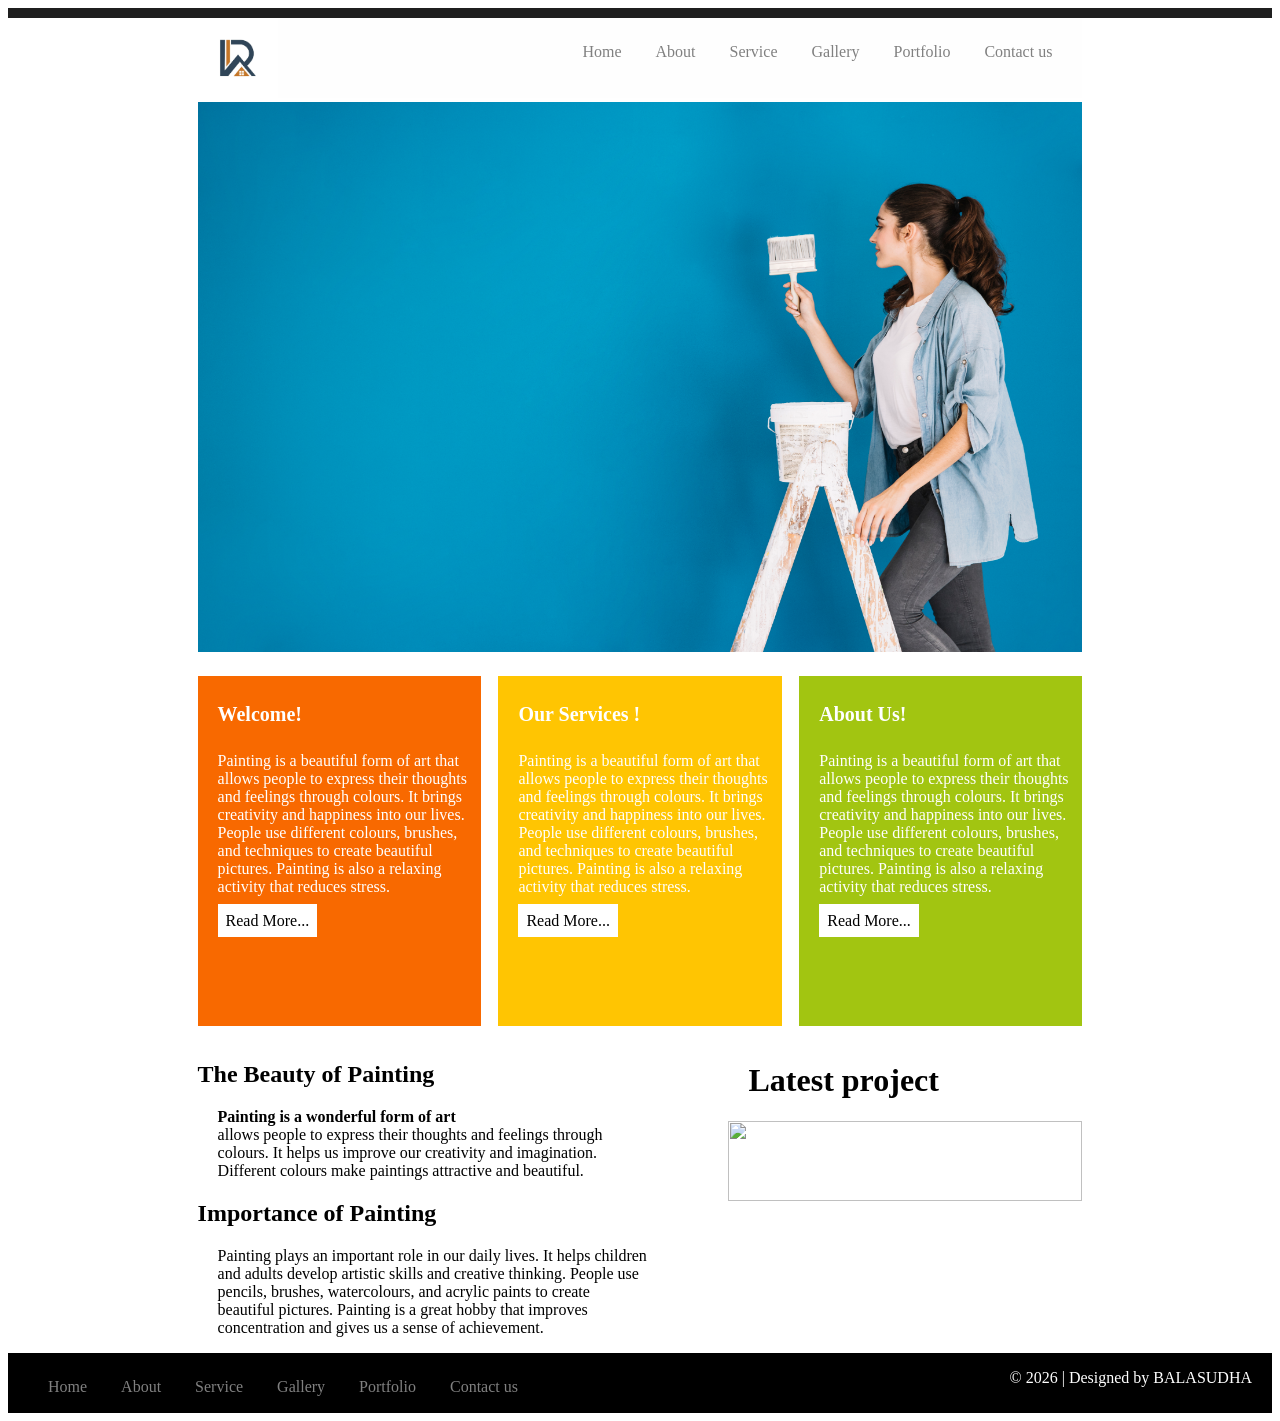
==== home.html @ b520e9f9 "first commit" ====
<!DOCTYPE HTML>
<html>
<head>
<title> sample webpage </title>
<link rel="stylesheet" type="text/css" href="css/style.css" />
<div id="topbar">
</div>
<div id="container">
<div id="header">
<img src="images/logo.png"/>
<ul>
<li> <a href="#">Home </a> </li>
<li> <a href="#">About </a> </li>
<li> <a href="#">Service </a> </li>
<li> <a href="#">Gallery </a> </li>
<li> <a href="#">Portfolio </a> </li>
<li> <a href="#">Contact us </a> </li>
</ul>


<div id="banner">
<img src="images/banner.jpg"/>
</div>

<div id="content1">
<h4 class="heading"> Welcome! </h4>
<p class="para1">Painting is a beautiful form of art that allows people to express their thoughts and feelings through colours. It brings creativity and happiness into our lives. People use different colours, brushes, and techniques to create beautiful pictures. Painting is also a relaxing activity that reduces stress.</p>
<a href="#" class="more"> Read More...</a>
</div>

<div id="content2">
<h4 class="heading"> Our Services ! </h4>
<p class="para1">Painting is a beautiful form of art that allows people to express their thoughts and feelings through colours. It brings creativity and happiness into our lives. People use different colours, brushes, and techniques to create beautiful pictures. Painting is also a relaxing activity that reduces stress.</p>
<a href="#" class="more"> Read More...</a>
</div>

<div id="content3">
<h4 class="heading"> About Us! </h4>
<p class="para1">Painting is a beautiful form of art that allows people to express their thoughts and feelings through colours. It brings creativity and happiness into our lives. People use different colours, brushes, and techniques to create beautiful pictures. Painting is also a relaxing activity that reduces stress.</p>
<a href="#" class="more"> Read More...</a>
</div>


<div id="bottom1">
<h2> The Beauty of Painting </h2>
<p> <b>Painting is a wonderful form of art </b></br> allows people to express their thoughts and feelings through colours. It helps us improve our creativity and imagination. Different colours make paintings attractive and beautiful.</p>

<h2> Importance of Painting</h2>
<p>Painting plays an important role in our daily lives. It helps children and adults develop artistic skills and creative thinking. People use pencils, brushes, watercolours, and acrylic paints to create beautiful pictures. Painting is a great hobby that improves concentration and gives us a sense of achievement.</p>
</div>

<div id="bottom2">
<h1> Latest project</h1>
<img src="images/banner1.jpg" height="270px" width="100%" /> <br>
</div>


</div>
</div>


<div id="footer">
<ul>
<li> <a href="#">Home </a> </li>
<li> <a href="#">About </a> </li>
<li> <a href="#">Service </a> </li>
<li> <a href="#">Gallery </a> </li>
<li> <a href="#">Portfolio </a> </li>
<li> <a href="#">Contact us </a> </li>
</ul>
<p> &copy; 2026 | Designed by BALASUDHA </p>
</div>
</head>
<body>
</body>
</html>
---- css/style.css ----
#topbar
{
background-color:#1F1F1F;
height:10px;
width:100%;
}

body
{
background-color:white;
}

#container
{
width:70%;
margin:0px auto;
}

#header
{
height:80px;
background-color:#FEFEFE;
}


#header img
{
height:80px;
}

#header ul
{
float:right;
margin-top:25px;
}

#header ul li
{
display:inline;
margin-right:30px;
}

#header ul li a
{
color:grey;
text-decoration:none;
font:80px;
}

#banner img
{
width:100%;
height:550px;
padding-bottom:20px;
}

#content1
{
width:32%;
height:350px;
background-color:#F86900;
float:left;
margin-right:2%;

}
#content2
{
width:32%;
height:350px;
background-color:#FFC502;
float:left;
}
#content3
{
width:32%;
height:350px;
background-color:#A2C511;
float:right;
}

.heading
{
color:white;
margin-left:20px;
font-size:20px;

}
.para1
{
color:white;
margin-left:20px;
margin-right:8px;
}
.more
{
text-decoration:none;
color:black;
background-color:white;
padding:8px;
margin-left:20px;
}

#bottom1
{
margin-top:15px;
width:60%;
float:left;
}
#bottom2
{
margin-top:15px;
width:40%;
float:right;
}
#bottom1 h1
{
color:black;
margin-left:20px;
}
#bottom1 p
{
color:black;
margin-left:20px;
margin-right:80px;
}

#bottom2 h1
{
color:black;
margin-left:20px;
}


#footer
{
height:60px;
width:100%;
background-color:black;
clear:both;
}
#footer ul
{
float:left;
margin-top:25px;
}

#footer ul li
{
display:inline;
margin-right:30px;
}

#footer ul li a
{
color:grey;
text-decoration:none;
font:80px
}
#footer p
{
color:white;
float:right;
margin-right:20px;
}
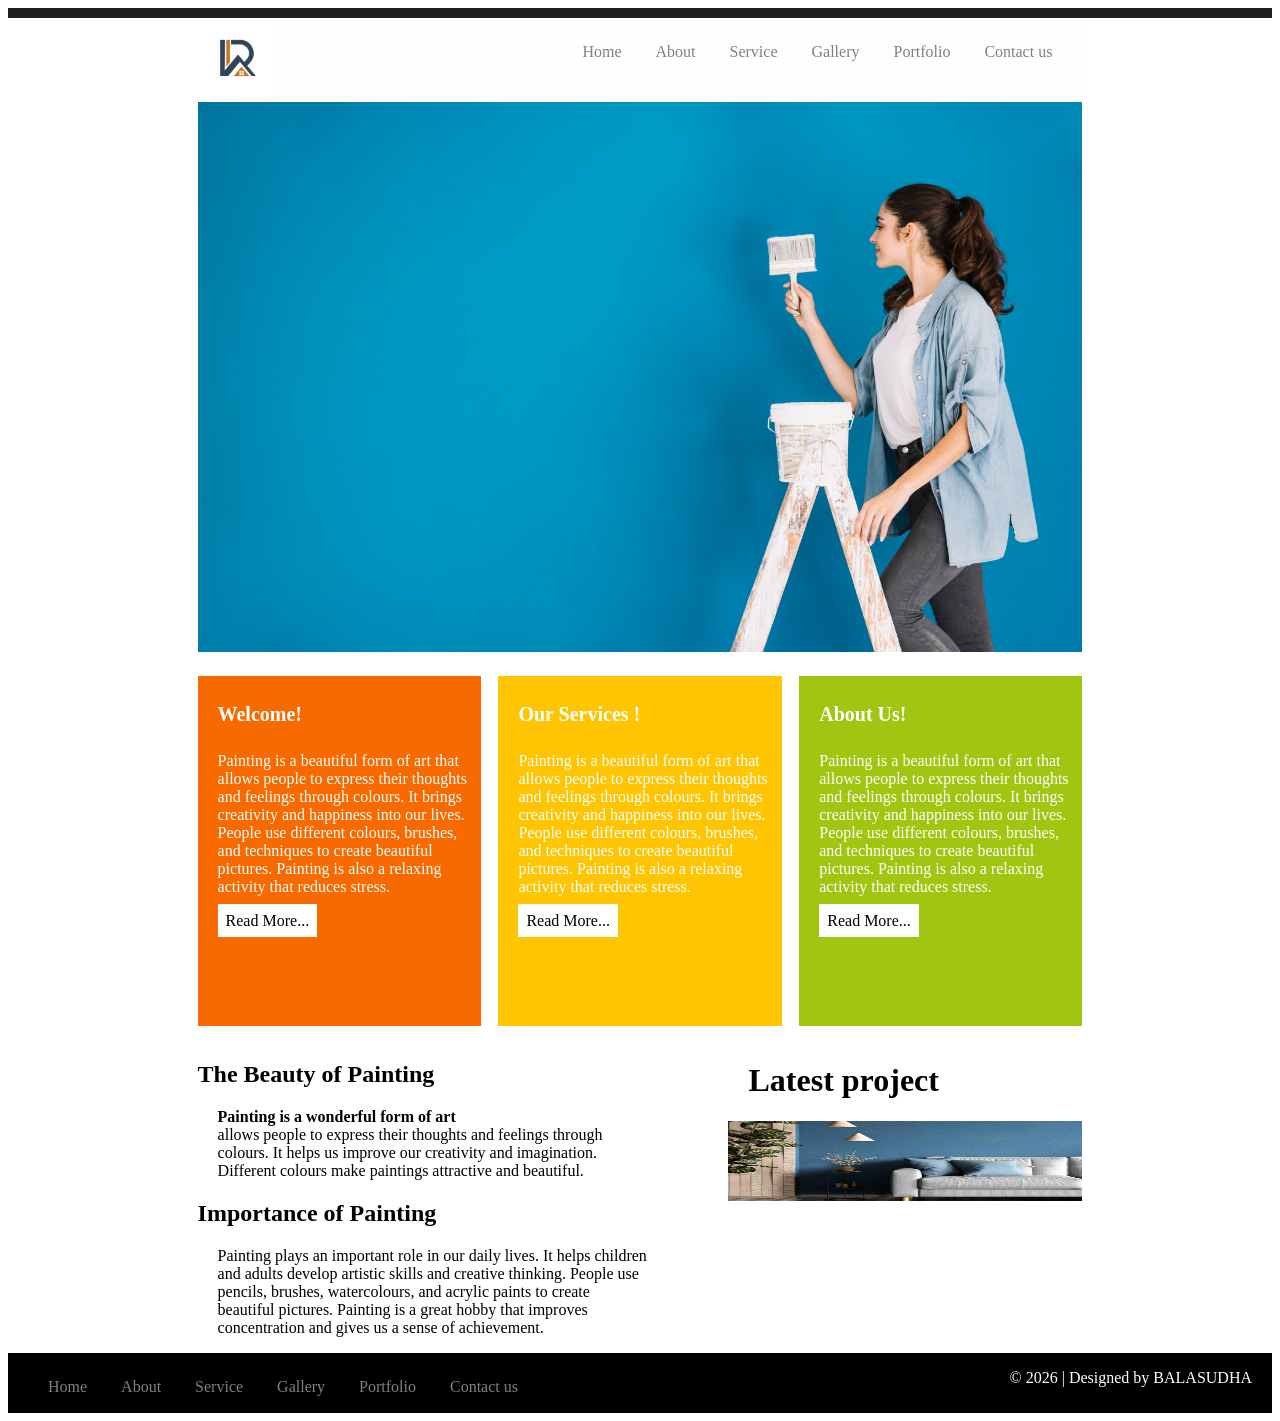
==== commit 17ca79eb: "Fix banner image path" ====
--- a/home.html
+++ b/home.html
@@ -51,10 +51,8 @@
 
 <div id="bottom2">
 <h1> Latest project</h1>
-<img src="images/banner1.jpg" height="270px" width="100%" /> <br>
+<img src="images/Banner1.jpg" height="270px" width="100%" /> <br>
 </div>
-
-
 </div>
 </div>
 
